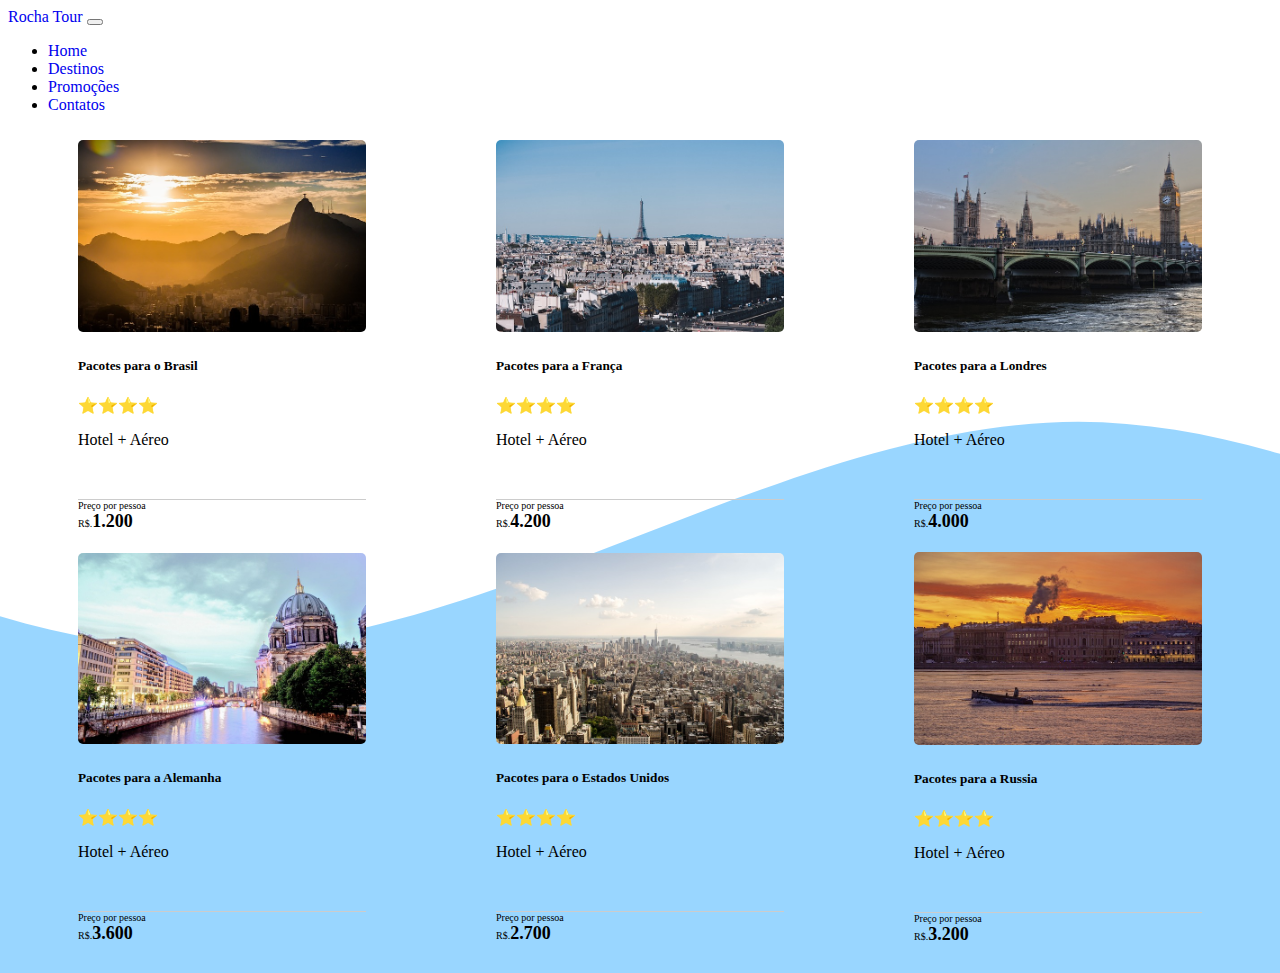
==== pages/promocoes.html @ 65a32b54 "Atividade final do modulo 2" ====
<!DOCTYPE html>
<html lang="pt-BR">
  <head>
    <meta charset="UTF-8" />
    <meta name="viewport" content="width=device-width, initial-scale=1.0" />
    <title>Rocha Tour</title>
    <link
      href="https://cdn.jsdelivr.net/npm/bootstrap@5.3.0/dist/css/bootstrap.min.css"
      rel="stylesheet"
      integrity="sha384-9ndCyUaIbzAi2FUVXJi0CjmCapSmO7SnpJef0486qhLnuZ2cdeRhO02iuK6FUUVM"
      crossorigin="anonymous"
    />
    <link rel="stylesheet" href="../style.css" />
  </head>
  <body>
    <nav class="navbar navbar-expand-lg">
      <div class="container-fluid">
        <a class="navbar-brand" href="../index.html">Rocha Tour</a>
        <button
          class="navbar-toggler"
          type="button"
          data-bs-toggle="collapse"
          data-bs-target="#navbarNavDropdown"
          aria-controls="navbarNavDropdown"
          aria-expanded="false"
          aria-label="Toggle navigation"
        >
          <span class="navbar-toggler-icon"></span>
        </button>
        <div class="collapse navbar-collapse" id="navbarNavDropdown">
          <ul class="navbar-nav">
            <li class="nav-item">
              <a class="nav-link" aria-current="page" href="../index.html"
                >Home</a
              >
            </li>
            <li class="nav-item">
              <a class="nav-link" href="destino.html">Destinos</a>
            </li>
            <li class="nav-item">
              <a class="nav-link active" href="#">Promoções</a>
            </li>
            <li class="nav-item">
              <a class="nav-link" href="contatos.html">Contatos</a>
            </li>
          </ul>
        </div>
      </div>
    </nav>
    <section class="container promocao">
      <div class="cards">
        <div class="card" style="width: 18rem">
          <img src="../assets/img/brasil.jpg" class="card-img-top" alt="..." />
          <div class="card-body">
            <h5 class="card-title">Pacotes para o Brasil</h5>
            <p class="card-text">⭐⭐⭐⭐</p>
            <p class="card-text">Hotel + Aéreo</p>
            <p class="card-text card-paragraph">
              Preço por pessoa <br />
              R$.<span class="preco">1.200</span>
            </p>
          </div>
        </div>
      </div>
      <div class="cards">
        <div class="card" style="width: 18rem">
          <img src="../assets/img/paris.jpg" class="card-img-top" alt="..." />
          <div class="card-body">
            <h5 class="card-title">Pacotes para a França</h5>
            <p class="card-text">⭐⭐⭐⭐</p>
            <p class="card-text">Hotel + Aéreo</p>
            <p class="card-text card-paragraph">
              Preço por pessoa <br />
              R$.<span class="preco">4.200</span>
            </p>
          </div>
        </div>
      </div>
      <div class="cards">
        <div class="card" style="width: 18rem">
          <img src="../assets/img/londres.jpg" class="card-img-top" alt="..." />
          <div class="card-body">
            <h5 class="card-title">Pacotes para a Londres</h5>
            <p class="card-text">⭐⭐⭐⭐</p>
            <p class="card-text">Hotel + Aéreo</p>
            <p class="card-text card-paragraph">
              Preço por pessoa <br />
              R$.<span class="preco">4.000</span>
            </p>
          </div>
        </div>
      </div>
      <div class="cards">
        <div class="card" style="width: 18rem">
          <img
            src="../assets/img/alemanha.jpg"
            class="card-img-top"
            alt="..."
          />
          <div class="card-body">
            <h5 class="card-title">Pacotes para a Alemanha</h5>
            <p class="card-text">⭐⭐⭐⭐</p>
            <p class="card-text">Hotel + Aéreo</p>
            <p class="card-text card-paragraph">
              Preço por pessoa <br />
              R$.<span class="preco">3.600</span>
            </p>
          </div>
        </div>
      </div>
      <div class="cards">
        <div class="card" style="width: 18rem">
          <img src="../assets/img/ny.jpg" class="card-img-top" alt="..." />
          <div class="card-body">
            <h5 class="card-title">Pacotes para o Estados Unidos</h5>
            <p class="card-text">⭐⭐⭐⭐</p>
            <p class="card-text">Hotel + Aéreo</p>
            <p class="card-text card-paragraph">
              Preço por pessoa <br />
              R$.<span class="preco">2.700</span>
            </p>
          </div>
        </div>
      </div>
      <div class="cards">
        <div class="card" style="width: 18rem">
          <img src="../assets/img/russia.jpg" class="card-img-top" alt="..." />
          <div class="card-body">
            <h5 class="card-title">Pacotes para a Russia</h5>
            <p class="card-text">⭐⭐⭐⭐</p>
            <p class="card-text">Hotel + Aéreo</p>
            <p class="card-text card-paragraph">
              Preço por pessoa <br />
              R$.<span class="preco">3.200</span>
            </p>
          </div>
        </div>
      </div>
    </section>
    <script
      src="https://cdn.jsdelivr.net/npm/bootstrap@5.3.0/dist/js/bootstrap.bundle.min.js"
      integrity="sha384-geWF76RCwLtnZ8qwWowPQNguL3RmwHVBC9FhGdlKrxdiJJigb/j/68SIy3Te4Bkz"
      crossorigin="anonymous"
    ></script>
  </body>
</html>
---- style.css ----
body {
  background-image: url("assets/img/wave.svg");
  background-position: center;
  background-repeat: no-repeat;
  background-size: cover;
  min-height: 100vh;
}

a {
  text-decoration: none;
}

main {
  min-height: 90vh;
  display: flex;
  justify-content: center;
  align-items: center;
  flex-direction: column;
}

/* home */

.hero,
.formulario {
  max-width: 50%;
}
.formulario {
  background: rgba(255, 255, 255, 0.14);
  border-radius: 16px;
  box-shadow: 0 4px 30px rgba(0, 0, 0, 0.1);
  backdrop-filter: blur(4.3px);
  -webkit-backdrop-filter: blur(4.3px);
  border: 1px solid rgba(255, 255, 255, 0.26);
  padding: 10px;
  display: flex;
  flex-direction: column;
  gap: 10px;
}
.hero-paragraph {
  font-size: 1.25rem;
}

/* destinos */

h2 {
  margin-bottom: 40px;
}

.grid {
  display: grid;
  grid-template-columns: repeat(3, 1fr);
  gap: 10px;
}
img {
  width: 100%;
  border-radius: 5px;
}
figcaption {
  color: black;
  font-weight: 600;
  padding: 2px;
  text-align: center;
}

.img-grid {
  display: flex;
  flex-direction: column;
  justify-content: center;
  align-items: center;
}

/* contatos */
.cadastro-container {
  display: flex;
  justify-content: center;
  align-items: center;
  gap: 10px;
  width: 100%;
}
.socials {
  width: 50%;
}
.contato-title {
  margin-bottom: 10px;
}
.contato-paragraph {
  margin-bottom: 15px;
}

.form-contatos {
  padding: 10px;
  width: 50%;
  background: rgba(255, 255, 255, 0.14);
  border-radius: 16px;
  box-shadow: 0 4px 30px rgba(0, 0, 0, 0.1);
  backdrop-filter: blur(4.3px);
  -webkit-backdrop-filter: blur(4.3px);
  border: 1px solid rgba(255, 255, 255, 0.26);
  display: flex;
  flex-direction: column;
  gap: 10px;
}

.icon {
  width: 5%;
  padding-right: 5px;
}

/* promoções */

.promocao {
  display: grid;
  grid-template-columns: repeat(3, 1fr);
  gap: 10px;
  padding: 10px;
  place-items: center;
}
.card-paragraph {
  font-size: 10px;
  margin-top: 50px;
  border-top: 0.4px solid #ccc;
}
span {
  font-size: 18px;
  font-weight: 600;
}

/* responsividade */

@media only screen and (max-width: 790px) {
  .section-hero {
    display: flex;
    flex-direction: column;
    justify-content: center;
    align-items: center;
  }
}
@media only screen and (max-width: 999px) {
  .grid {
    grid-template-columns: 1fr 1fr;
    margin-top: 50px;
  }
}
@media only screen and (max-width: 540px) {
  .grid {
    grid-template-columns: 1fr;
    margin-top: 50px;
  }
}
@media only screen and (max-width: 990px) {
  .icon {
    width: 10%;
  }
}
@media only screen and (max-width: 770px) {
  .cadastro-container {
    flex-wrap: wrap;
  }
}
@media only screen and (max-width: 1035px) {
  .promocao {
    grid-template-columns: repeat(2, 1fr);
    gap: 10px;
    padding: 10px;
  }
}
@media only screen and (max-width: 775px) {
  .promocao {
    grid-template-columns: 1fr;
  }
}
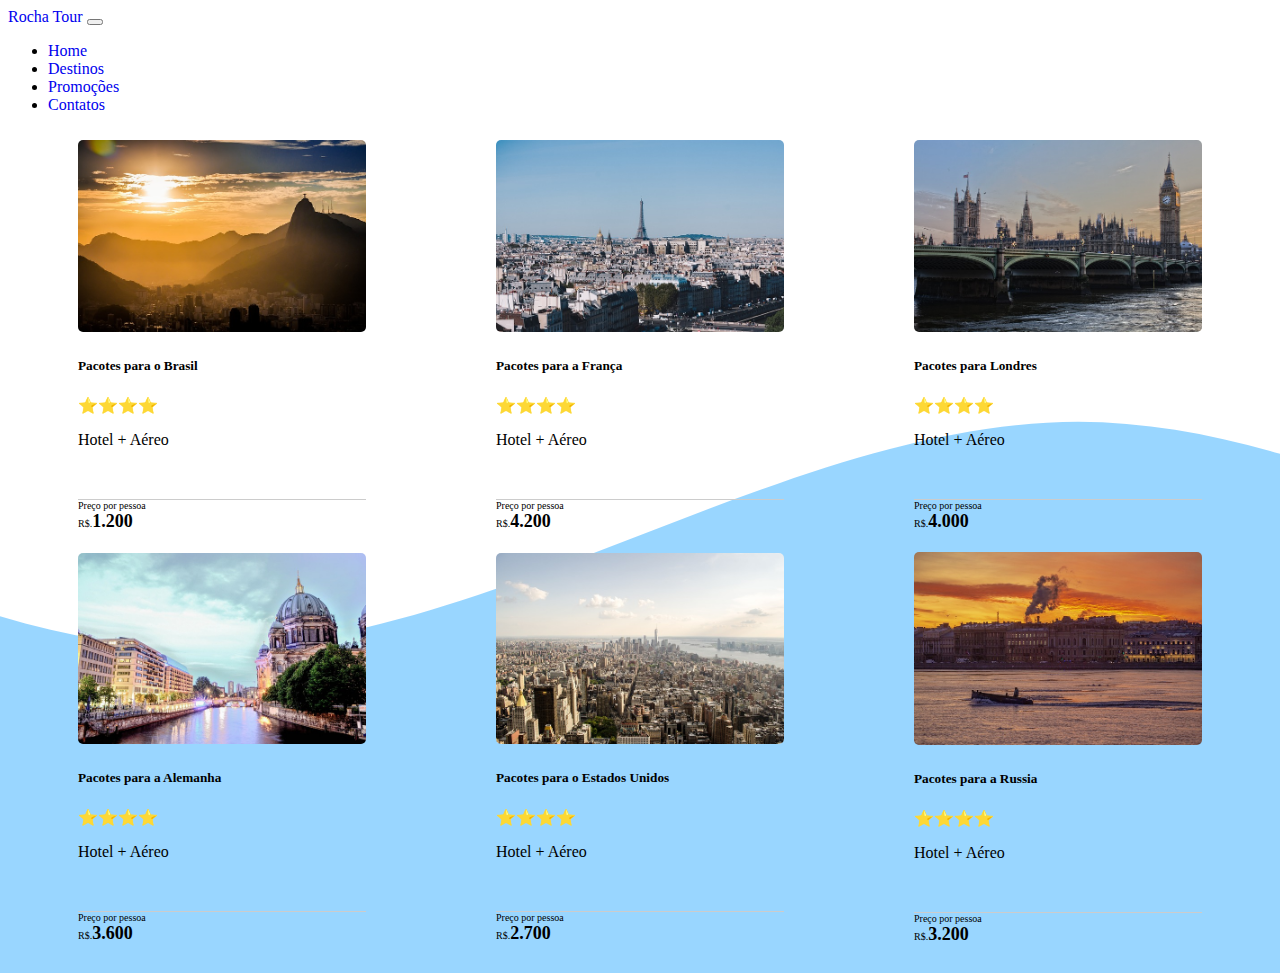
==== commit ff268810: "Correção de texto" ====
--- a/pages/promocoes.html
+++ b/pages/promocoes.html
@@ -80,7 +80,7 @@
         <div class="card" style="width: 18rem">
           <img src="../assets/img/londres.jpg" class="card-img-top" alt="..." />
           <div class="card-body">
-            <h5 class="card-title">Pacotes para a Londres</h5>
+            <h5 class="card-title">Pacotes para Londres</h5>
             <p class="card-text">⭐⭐⭐⭐</p>
             <p class="card-text">Hotel + Aéreo</p>
             <p class="card-text card-paragraph">
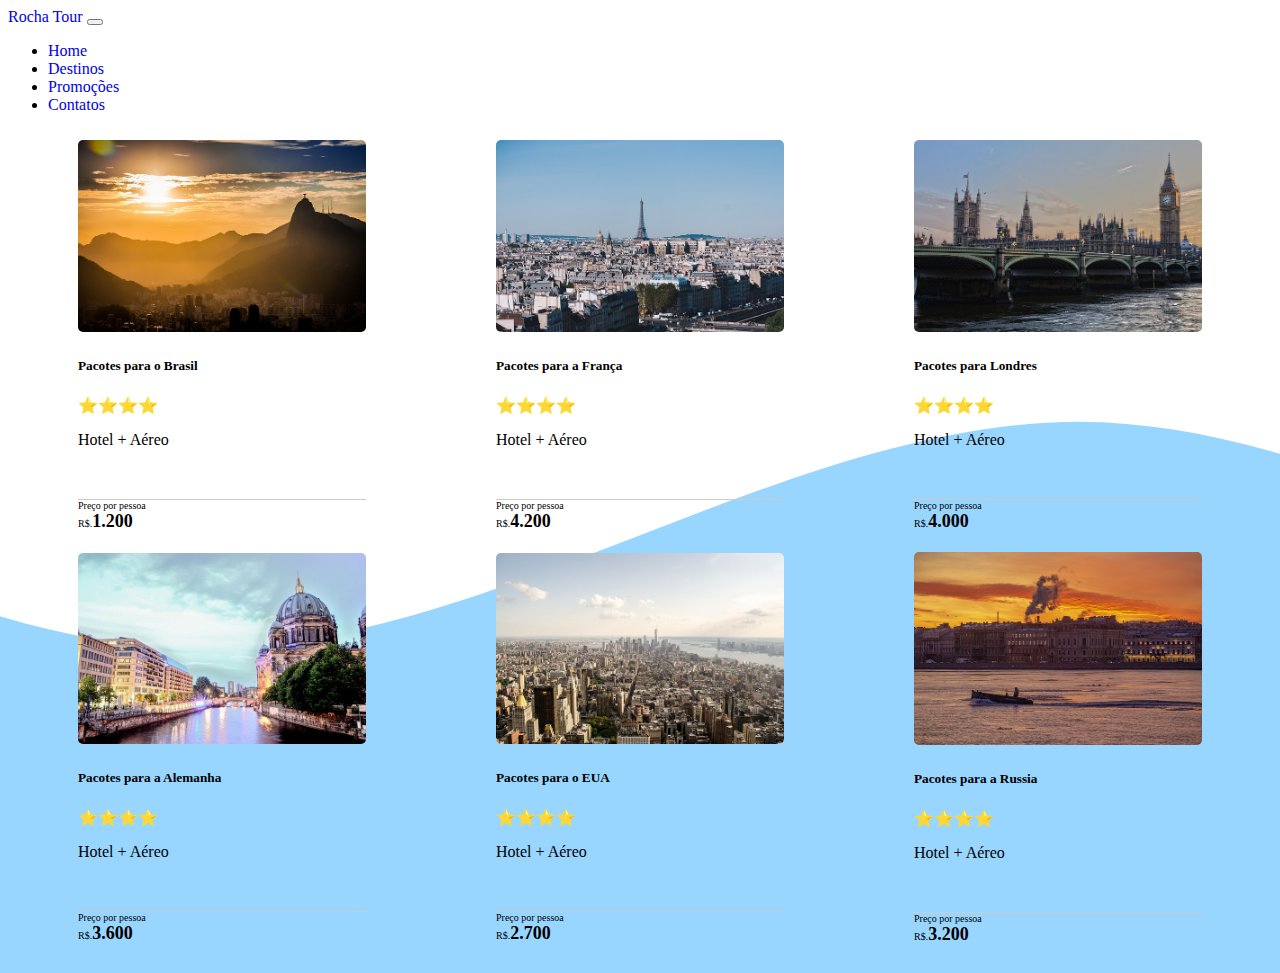
==== commit 63d942b4: "editando texto do card" ====
--- a/pages/promocoes.html
+++ b/pages/promocoes.html
@@ -112,7 +112,7 @@
         <div class="card" style="width: 18rem">
           <img src="../assets/img/ny.jpg" class="card-img-top" alt="..." />
           <div class="card-body">
-            <h5 class="card-title">Pacotes para o Estados Unidos</h5>
+            <h5 class="card-title">Pacotes para o EUA</h5>
             <p class="card-text">⭐⭐⭐⭐</p>
             <p class="card-text">Hotel + Aéreo</p>
             <p class="card-text card-paragraph">
